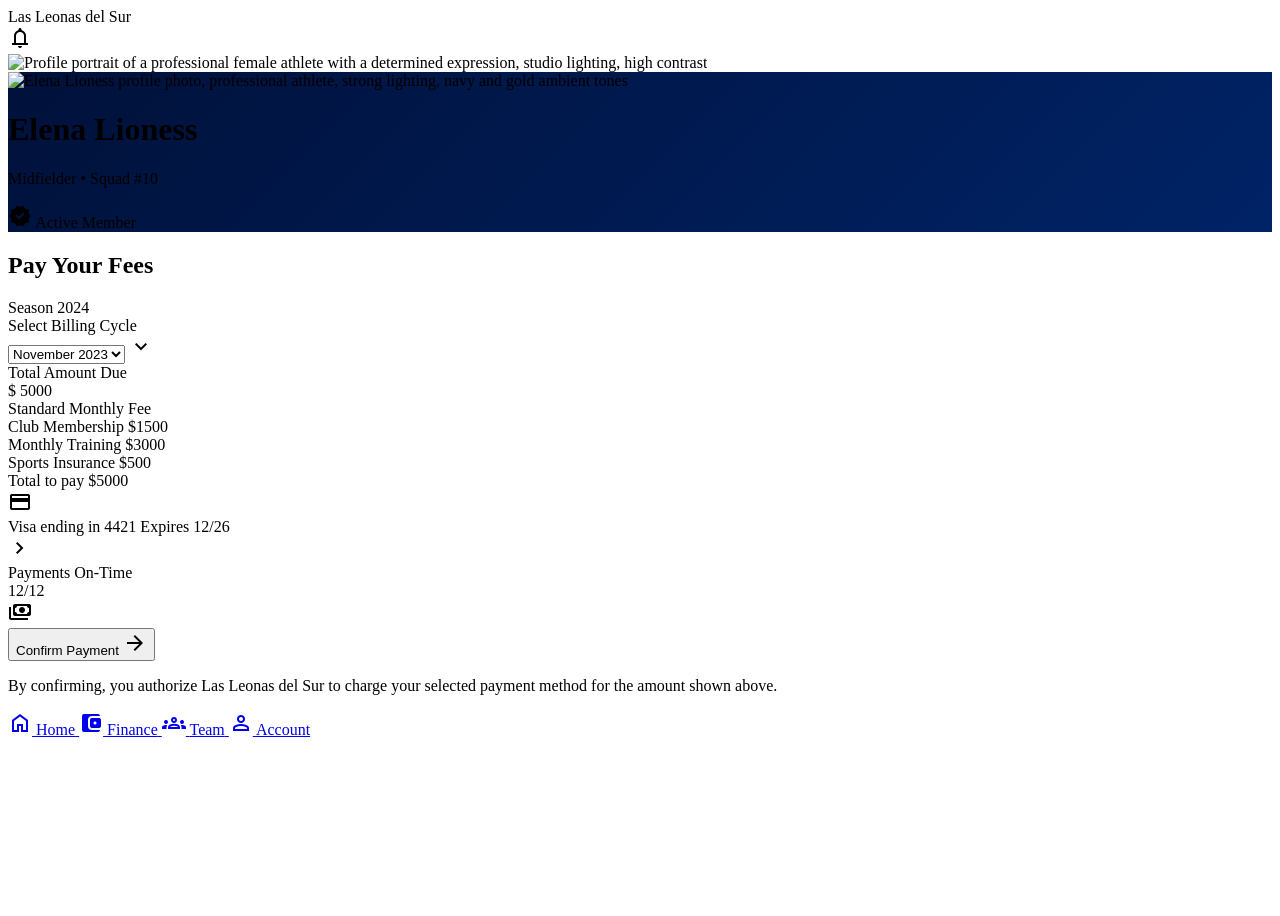
==== 1-mobile.html @ 77e38c96 "1-vista mobile" ====
<!DOCTYPE html>

<html class="light" lang="en">

<head>
    <meta charset="utf-8" />
    <meta content="width=device-width, initial-scale=1.0" name="viewport" />
    <title>Las Leonas del Sur - Member Portal</title>
    <script src="https://cdn.tailwindcss.com?plugins=forms,container-queries"></script>
    <link
        href="https://fonts.googleapis.com/css2?family=Lexend:wght@300;400;500;600;700;800;900&amp;family=Manrope:wght@300;400;500;600;700;800&amp;display=swap"
        rel="stylesheet" />
    <link
        href="https://fonts.googleapis.com/css2?family=Material+Symbols+Outlined:wght,FILL@100..700,0..1&amp;display=swap"
        rel="stylesheet" />
    <style>
        .material-symbols-outlined {
            font-variation-settings: 'FILL' 0, 'wght' 400, 'GRAD' 0, 'opsz' 24;
        }

        .glass-panel {
            backdrop-filter: blur(20px);
            -webkit-backdrop-filter: blur(20px);
        }

        .tonal-shift {
            background: linear-gradient(135deg, #00113a 0%, #002366 100%);
        }
    </style>
    <script id="tailwind-config">
        tailwind.config = {
            darkMode: "class",
            theme: {
                extend: {
                    "colors": {
                        "primary-fixed-dim": "#b3c5ff",
                        "on-secondary-fixed": "#241a00",
                        "surface-variant": "#e1e3e4",
                        "on-background": "#191c1d",
                        "tertiary-fixed": "#dce1ff",
                        "secondary-container": "#fed65b",
                        "surface-bright": "#f8f9fa",
                        "surface": "#f8f9fa",
                        "on-surface-variant": "#444650",
                        "error-container": "#ffdad6",
                        "secondary-fixed": "#ffe088",
                        "inverse-surface": "#2e3132",
                        "primary-fixed": "#dbe1ff",
                        "surface-tint": "#435b9f",
                        "on-primary-container": "#758dd5",
                        "secondary": "#735c00",
                        "on-error": "#ffffff",
                        "surface-container-low": "#f3f4f5",
                        "on-tertiary-container": "#6588ff",
                        "on-secondary": "#ffffff",
                        "on-tertiary": "#ffffff",
                        "on-primary": "#ffffff",
                        "inverse-primary": "#b3c5ff",
                        "on-secondary-container": "#745c00",
                        "primary": "#00113a",
                        "tertiary-fixed-dim": "#b6c4ff",
                        "surface-container": "#edeeef",
                        "surface-dim": "#d9dadb",
                        "tertiary": "#000f3f",
                        "error": "#ba1a1a",
                        "secondary-fixed-dim": "#e9c349",
                        "outline": "#757682",
                        "on-tertiary-fixed": "#00164f",
                        "surface-container-highest": "#e1e3e4",
                        "surface-container-lowest": "#ffffff",
                        "on-primary-fixed-variant": "#2a4386",
                        "surface-container-high": "#e7e8e9",
                        "primary-container": "#002366",
                        "on-surface": "#191c1d",
                        "on-primary-fixed": "#00174a",
                        "on-tertiary-fixed-variant": "#003ab1",
                        "tertiary-container": "#00216d",
                        "on-error-container": "#93000a",
                        "background": "#f8f9fa",
                        "on-secondary-fixed-variant": "#574500",
                        "inverse-on-surface": "#f0f1f2",
                        "outline-variant": "#c5c6d2"
                    },
                    "borderRadius": {
                        "DEFAULT": "0.125rem",
                        "lg": "0.25rem",
                        "xl": "0.5rem",
                        "full": "0.75rem"
                    },
                    "fontFamily": {
                        "headline": ["Lexend"],
                        "body": ["Manrope"],
                        "label": ["Lexend"]
                    }
                },
            },
        }
    </script>
    <style>
        body {
            min-height: max(884px, 100dvh);
        }
    </style>
</head>

<body class="bg-surface font-body text-on-surface min-h-screen pb-24">
    <!-- Top Navigation Bar -->
    <nav
        class="fixed top-0 w-full z-50 bg-white/80 dark:bg-[#00113a]/80 backdrop-blur-xl border-b border-[#002366]/10 dark:border-[#f5f7fa]/10 shadow-sm flex justify-between items-center px-6 h-16">
        <span class="font-headline text-xl font-bold tracking-tighter text-[#00113a] dark:text-[#f5f7fa]">Las Leonas del
            Sur</span>
        <div class="flex gap-4 items-center">
            <span class="material-symbols-outlined text-[#002366] dark:text-[#f5f7fa]">notifications</span>
            <div class="w-8 h-8 rounded-full bg-primary-container overflow-hidden">
                <img alt="Profile portrait of a professional female athlete with a determined expression, studio lighting, high contrast"
                    class="w-full h-full object-cover"
                    src="https://lh3.googleusercontent.com/aida-public/[base64]" />
            </div>
        </div>
    </nav>
    <main class="pt-20 px-4 flex flex-col gap-6">
        <!-- Profile Summary Header -->
        <header class="relative overflow-hidden rounded-xl tonal-shift p-6 text-white shadow-lg">
            <div class="absolute -right-10 -top-10 w-40 h-40 bg-secondary/20 rounded-full blur-3xl"></div>
            <div class="relative z-10 flex items-center gap-4">
                <div class="relative">
                    <div class="w-20 h-20 rounded-xl border-2 border-secondary p-1">
                        <img alt="Elena Lioness profile photo, professional athlete, strong lighting, navy and gold ambient tones"
                            class="w-full h-full object-cover rounded-lg"
                            src="https://lh3.googleusercontent.com/aida-public/[base64]" />
                    </div>
                </div>
                <div>
                    <h1 class="font-headline text-2xl font-extrabold tracking-tight">Elena Lioness</h1>
                    <p class="text-primary-fixed-dim font-label text-xs uppercase tracking-widest">Midfielder • Squad
                        #10</p>
                    <div class="mt-2 flex items-center gap-2">
                        <span class="material-symbols-outlined text-secondary text-sm"
                            style="font-variation-settings: 'FILL' 1;">verified</span>
                        <span class="text-xs font-medium text-white/80">Active Member</span>
                    </div>
                </div>
            </div>
        </header>
        <!-- Payment Card Section -->
        <section class="flex flex-col gap-4">
            <div class="flex justify-between items-end">
                <h2 class="font-headline text-lg font-bold text-primary">Pay Your Fees</h2>
                <span class="text-xs font-medium text-outline">Season 2024</span>
            </div>
            <div class="bg-surface-container-lowest rounded-xl p-6 shadow-sm border border-outline-variant/10">
                <div class="flex flex-col gap-6">
                    <!-- Month Selector -->
                    <div class="flex flex-col gap-2">
                        <label class="font-label text-xs font-bold text-primary uppercase tracking-wider">Select Billing
                            Cycle</label>
                        <div class="relative">
                            <select
                                class="w-full bg-surface-container-high border-none rounded-md py-3 px-4 font-medium text-primary appearance-none focus:ring-2 focus:ring-secondary/50">
                                <option>October 2023</option>
                                <option selected="">November 2023</option>
                                <option>December 2023</option>
                                <option>January 2024</option>
                            </select>
                            <span
                                class="material-symbols-outlined absolute right-3 top-1/2 -translate-y-1/2 pointer-events-none text-primary">expand_more</span>
                        </div>
                    </div>
                    <!-- Amount Display -->
                    <div
                        class="bg-surface-container-low rounded-xl p-6 flex flex-col items-center justify-center border-b-2 border-secondary">
                        <span class="font-label text-xs font-medium text-outline uppercase tracking-widest mb-1">Total
                            Amount Due</span>
                        <div class="flex items-baseline gap-1">
                            <span class="text-2xl font-bold text-primary">$</span>
                            <span class="text-5xl font-headline font-black text-primary tracking-tighter">5000</span>
                        </div>
                        <div
                            class="mt-3 py-1 px-3 bg-secondary-fixed text-on-secondary-fixed text-[10px] font-bold rounded-full uppercase">
                            Standard Monthly Fee</div>
                    </div>
                    <!-- Fee Breakdown Section (New) -->
                    <div class="space-y-4 py-4 border-t border-b border-outline-variant/10">
                        <div class="flex justify-between items-center">
                            <span class="font-label text-[10px] uppercase tracking-widest text-outline font-bold">Club
                                Membership</span>
                            <span class="font-headline text-sm font-black text-primary">$1500</span>
                        </div>
                        <div class="flex justify-between items-center">
                            <span
                                class="font-label text-[10px] uppercase tracking-widest text-outline font-bold">Monthly
                                Training</span>
                            <span class="font-headline text-sm font-black text-primary">$3000</span>
                        </div>
                        <div class="flex justify-between items-center">
                            <span class="font-label text-[10px] uppercase tracking-widest text-outline font-bold">Sports
                                Insurance</span>
                            <span class="font-headline text-sm font-black text-primary">$500</span>
                        </div>
                        <div
                            class="flex justify-between items-center pt-2 border-t border-dashed border-outline-variant/30">
                            <span class="font-label text-[10px] uppercase tracking-widest text-primary font-black">Total
                                to pay</span>
                            <span class="font-headline text-lg font-black text-primary">$5000</span>
                        </div>
                    </div>
                    <!-- Payment Method Hint -->
                    <div class="flex items-center gap-3 p-4 bg-surface-container-highest/30 rounded-lg">
                        <span class="material-symbols-outlined text-primary">credit_card</span>
                        <div class="flex flex-col">
                            <span class="text-xs font-bold text-primary">Visa ending in 4421</span>
                            <span class="text-[10px] text-outline">Expires 12/26</span>
                        </div>
                        <span class="material-symbols-outlined ml-auto text-outline text-sm">chevron_right</span>
                    </div>
                </div>
            </div>
        </section>
        <!-- Stats Bento Grid -->
        <section class="grid grid-cols-1 gap-4">
            <div class="bg-primary text-white p-6 rounded-xl flex items-center justify-between">
                <div class="flex flex-col">
                    <span class="text-[10px] uppercase font-bold text-primary-fixed-dim tracking-widest mb-1">Payments
                        On-Time</span>
                    <div class="text-3xl font-headline font-bold">12/12</div>
                </div>
                <span class="material-symbols-outlined text-secondary text-4xl">payments</span>
            </div>
        </section>
        <!-- Action Button (Fixed Bottom Spacing) -->
        <div class="mt-4">
            <button
                class="w-full bg-primary text-on-primary py-5 rounded-xl font-headline font-bold text-lg shadow-xl shadow-primary/20 active:scale-[0.98] transition-transform flex items-center justify-center gap-3">
                Confirm Payment
                <span class="material-symbols-outlined">arrow_forward</span>
            </button>
            <p class="text-center text-[10px] text-outline mt-4 px-8 leading-relaxed">
                By confirming, you authorize Las Leonas del Sur to charge your selected payment method for the amount
                shown above.
            </p>
        </div>
    </main>
    <!-- Bottom Navigation Bar -->
    <nav
        class="fixed bottom-0 w-full z-50 rounded-t-3xl bg-white/90 dark:bg-[#00113a]/90 backdrop-blur-2xl border-t border-slate-100 dark:border-white/5 shadow-[0_-4px_20px_rgba(0,0,0,0.05)] h-20 flex justify-around items-end pb-safe px-4">
        <!-- Home -->
        <a class="flex flex-col items-center justify-center text-slate-400 dark:text-slate-500 p-3 hover:scale-110 transition-transform"
            href="#">
            <span class="material-symbols-outlined" data-icon="home">home</span>
            <span class="font-body text-[10px] font-bold">Home</span>
        </a>
        <!-- Payments (Active) -->
        <a class="flex flex-col items-center justify-center bg-[#002366] text-white dark:bg-gold-500 dark:text-[#00113a] rounded-2xl p-3 mb-1 transition-transform"
            href="#">
            <span class="material-symbols-outlined" data-icon="account_balance_wallet"
                style="font-variation-settings: 'FILL' 1;">account_balance_wallet</span>
            <span class="font-body text-[10px] font-bold">Finance</span>
        </a>
        <!-- Team -->
        <a class="flex flex-col items-center justify-center text-slate-400 dark:text-slate-500 p-3 hover:scale-110 transition-transform"
            href="#">
            <span class="material-symbols-outlined" data-icon="groups">groups</span>
            <span class="font-body text-[10px] font-bold">Team</span>
        </a>
        <!-- Profile -->
        <a class="flex flex-col items-center justify-center text-slate-400 dark:text-slate-500 p-3 hover:scale-110 transition-transform"
            href="#">
            <span class="material-symbols-outlined" data-icon="person">person</span>
            <span class="font-body text-[10px] font-bold">Account</span>
        </a>
    </nav>
</body>

</html>
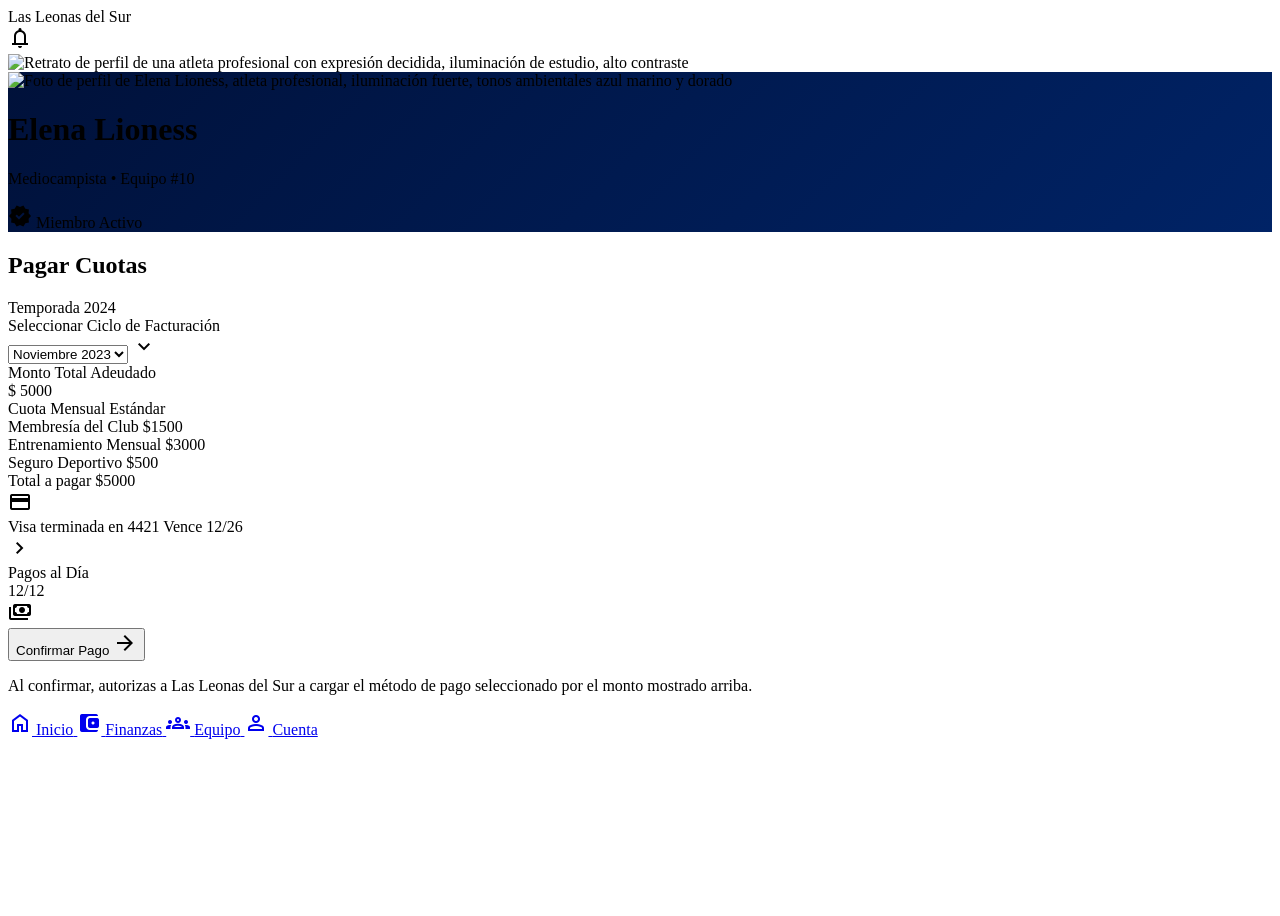
==== commit d2de4447: "textos a español" ====
--- a/1-mobile.html
+++ b/1-mobile.html
@@ -1,11 +1,11 @@
 <!DOCTYPE html>
 
-<html class="light" lang="en">
+<html class="light" lang="es">
 
 <head>
     <meta charset="utf-8" />
     <meta content="width=device-width, initial-scale=1.0" name="viewport" />
-    <title>Las Leonas del Sur - Member Portal</title>
+    <title>Las Leonas del Sur - Portal de Miembros</title>
     <script src="https://cdn.tailwindcss.com?plugins=forms,container-queries"></script>
     <link
         href="https://fonts.googleapis.com/css2?family=Lexend:wght@300;400;500;600;700;800;900&amp;family=Manrope:wght@300;400;500;600;700;800&amp;display=swap"
@@ -112,7 +112,7 @@
         <div class="flex gap-4 items-center">
             <span class="material-symbols-outlined text-[#002366] dark:text-[#f5f7fa]">notifications</span>
             <div class="w-8 h-8 rounded-full bg-primary-container overflow-hidden">
-                <img alt="Profile portrait of a professional female athlete with a determined expression, studio lighting, high contrast"
+                <img alt="Retrato de perfil de una atleta profesional con expresión decidida, iluminación de estudio, alto contraste"
                     class="w-full h-full object-cover"
                     src="https://lh3.googleusercontent.com/aida-public/[base64]" />
             </div>
@@ -125,19 +125,19 @@
             <div class="relative z-10 flex items-center gap-4">
                 <div class="relative">
                     <div class="w-20 h-20 rounded-xl border-2 border-secondary p-1">
-                        <img alt="Elena Lioness profile photo, professional athlete, strong lighting, navy and gold ambient tones"
+                        <img alt="Foto de perfil de Elena Lioness, atleta profesional, iluminación fuerte, tonos ambientales azul marino y dorado"
                             class="w-full h-full object-cover rounded-lg"
                             src="https://lh3.googleusercontent.com/aida-public/[base64]" />
                     </div>
                 </div>
                 <div>
                     <h1 class="font-headline text-2xl font-extrabold tracking-tight">Elena Lioness</h1>
-                    <p class="text-primary-fixed-dim font-label text-xs uppercase tracking-widest">Midfielder • Squad
+                    <p class="text-primary-fixed-dim font-label text-xs uppercase tracking-widest">Mediocampista • Equipo
                         #10</p>
                     <div class="mt-2 flex items-center gap-2">
                         <span class="material-symbols-outlined text-secondary text-sm"
                             style="font-variation-settings: 'FILL' 1;">verified</span>
-                        <span class="text-xs font-medium text-white/80">Active Member</span>
+                        <span class="text-xs font-medium text-white/80">Miembro Activo</span>
                     </div>
                 </div>
             </div>
@@ -145,22 +145,22 @@
         <!-- Payment Card Section -->
         <section class="flex flex-col gap-4">
             <div class="flex justify-between items-end">
-                <h2 class="font-headline text-lg font-bold text-primary">Pay Your Fees</h2>
-                <span class="text-xs font-medium text-outline">Season 2024</span>
+                <h2 class="font-headline text-lg font-bold text-primary">Pagar Cuotas</h2>
+                <span class="text-xs font-medium text-outline">Temporada 2024</span>
             </div>
             <div class="bg-surface-container-lowest rounded-xl p-6 shadow-sm border border-outline-variant/10">
                 <div class="flex flex-col gap-6">
                     <!-- Month Selector -->
                     <div class="flex flex-col gap-2">
-                        <label class="font-label text-xs font-bold text-primary uppercase tracking-wider">Select Billing
-                            Cycle</label>
+                        <label class="font-label text-xs font-bold text-primary uppercase tracking-wider">Seleccionar Ciclo de
+                            Facturación</label>
                         <div class="relative">
                             <select
                                 class="w-full bg-surface-container-high border-none rounded-md py-3 px-4 font-medium text-primary appearance-none focus:ring-2 focus:ring-secondary/50">
-                                <option>October 2023</option>
-                                <option selected="">November 2023</option>
-                                <option>December 2023</option>
-                                <option>January 2024</option>
+                                <option>Octubre 2023</option>
+                                <option selected="">Noviembre 2023</option>
+                                <option>Diciembre 2023</option>
+                                <option>Enero 2024</option>
                             </select>
                             <span
                                 class="material-symbols-outlined absolute right-3 top-1/2 -translate-y-1/2 pointer-events-none text-primary">expand_more</span>
@@ -169,38 +169,38 @@
                     <!-- Amount Display -->
                     <div
                         class="bg-surface-container-low rounded-xl p-6 flex flex-col items-center justify-center border-b-2 border-secondary">
-                        <span class="font-label text-xs font-medium text-outline uppercase tracking-widest mb-1">Total
-                            Amount Due</span>
+                        <span class="font-label text-xs font-medium text-outline uppercase tracking-widest mb-1">Monto Total
+                            Adeudado</span>
                         <div class="flex items-baseline gap-1">
                             <span class="text-2xl font-bold text-primary">$</span>
                             <span class="text-5xl font-headline font-black text-primary tracking-tighter">5000</span>
                         </div>
                         <div
                             class="mt-3 py-1 px-3 bg-secondary-fixed text-on-secondary-fixed text-[10px] font-bold rounded-full uppercase">
-                            Standard Monthly Fee</div>
+                            Cuota Mensual Estándar</div>
                     </div>
                     <!-- Fee Breakdown Section (New) -->
                     <div class="space-y-4 py-4 border-t border-b border-outline-variant/10">
                         <div class="flex justify-between items-center">
-                            <span class="font-label text-[10px] uppercase tracking-widest text-outline font-bold">Club
-                                Membership</span>
+                            <span class="font-label text-[10px] uppercase tracking-widest text-outline font-bold">Membresía del
+                                Club</span>
                             <span class="font-headline text-sm font-black text-primary">$1500</span>
                         </div>
                         <div class="flex justify-between items-center">
                             <span
-                                class="font-label text-[10px] uppercase tracking-widest text-outline font-bold">Monthly
-                                Training</span>
+                                class="font-label text-[10px] uppercase tracking-widest text-outline font-bold">Entrenamiento
+                                Mensual</span>
                             <span class="font-headline text-sm font-black text-primary">$3000</span>
                         </div>
                         <div class="flex justify-between items-center">
-                            <span class="font-label text-[10px] uppercase tracking-widest text-outline font-bold">Sports
-                                Insurance</span>
+                            <span class="font-label text-[10px] uppercase tracking-widest text-outline font-bold">Seguro
+                                Deportivo</span>
                             <span class="font-headline text-sm font-black text-primary">$500</span>
                         </div>
                         <div
                             class="flex justify-between items-center pt-2 border-t border-dashed border-outline-variant/30">
                             <span class="font-label text-[10px] uppercase tracking-widest text-primary font-black">Total
-                                to pay</span>
+                                a pagar</span>
                             <span class="font-headline text-lg font-black text-primary">$5000</span>
                         </div>
                     </div>
@@ -208,8 +208,8 @@
                     <div class="flex items-center gap-3 p-4 bg-surface-container-highest/30 rounded-lg">
                         <span class="material-symbols-outlined text-primary">credit_card</span>
                         <div class="flex flex-col">
-                            <span class="text-xs font-bold text-primary">Visa ending in 4421</span>
-                            <span class="text-[10px] text-outline">Expires 12/26</span>
+                            <span class="text-xs font-bold text-primary">Visa terminada en 4421</span>
+                            <span class="text-[10px] text-outline">Vence 12/26</span>
                         </div>
                         <span class="material-symbols-outlined ml-auto text-outline text-sm">chevron_right</span>
                     </div>
@@ -220,8 +220,8 @@
         <section class="grid grid-cols-1 gap-4">
             <div class="bg-primary text-white p-6 rounded-xl flex items-center justify-between">
                 <div class="flex flex-col">
-                    <span class="text-[10px] uppercase font-bold text-primary-fixed-dim tracking-widest mb-1">Payments
-                        On-Time</span>
+                    <span class="text-[10px] uppercase font-bold text-primary-fixed-dim tracking-widest mb-1">Pagos
+                        al Día</span>
                     <div class="text-3xl font-headline font-bold">12/12</div>
                 </div>
                 <span class="material-symbols-outlined text-secondary text-4xl">payments</span>
@@ -231,12 +231,12 @@
         <div class="mt-4">
             <button
                 class="w-full bg-primary text-on-primary py-5 rounded-xl font-headline font-bold text-lg shadow-xl shadow-primary/20 active:scale-[0.98] transition-transform flex items-center justify-center gap-3">
-                Confirm Payment
+                Confirmar Pago
                 <span class="material-symbols-outlined">arrow_forward</span>
             </button>
             <p class="text-center text-[10px] text-outline mt-4 px-8 leading-relaxed">
-                By confirming, you authorize Las Leonas del Sur to charge your selected payment method for the amount
-                shown above.
+                Al confirmar, autorizas a Las Leonas del Sur a cargar el método de pago seleccionado por el monto
+                mostrado arriba.
             </p>
         </div>
     </main>
@@ -247,26 +247,26 @@
         <a class="flex flex-col items-center justify-center text-slate-400 dark:text-slate-500 p-3 hover:scale-110 transition-transform"
             href="#">
             <span class="material-symbols-outlined" data-icon="home">home</span>
-            <span class="font-body text-[10px] font-bold">Home</span>
+            <span class="font-body text-[10px] font-bold">Inicio</span>
         </a>
         <!-- Payments (Active) -->
         <a class="flex flex-col items-center justify-center bg-[#002366] text-white dark:bg-gold-500 dark:text-[#00113a] rounded-2xl p-3 mb-1 transition-transform"
             href="#">
             <span class="material-symbols-outlined" data-icon="account_balance_wallet"
                 style="font-variation-settings: 'FILL' 1;">account_balance_wallet</span>
-            <span class="font-body text-[10px] font-bold">Finance</span>
+            <span class="font-body text-[10px] font-bold">Finanzas</span>
         </a>
         <!-- Team -->
         <a class="flex flex-col items-center justify-center text-slate-400 dark:text-slate-500 p-3 hover:scale-110 transition-transform"
             href="#">
             <span class="material-symbols-outlined" data-icon="groups">groups</span>
-            <span class="font-body text-[10px] font-bold">Team</span>
+            <span class="font-body text-[10px] font-bold">Equipo</span>
         </a>
         <!-- Profile -->
         <a class="flex flex-col items-center justify-center text-slate-400 dark:text-slate-500 p-3 hover:scale-110 transition-transform"
             href="#">
             <span class="material-symbols-outlined" data-icon="person">person</span>
-            <span class="font-body text-[10px] font-bold">Account</span>
+            <span class="font-body text-[10px] font-bold">Cuenta</span>
         </a>
     </nav>
 </body>
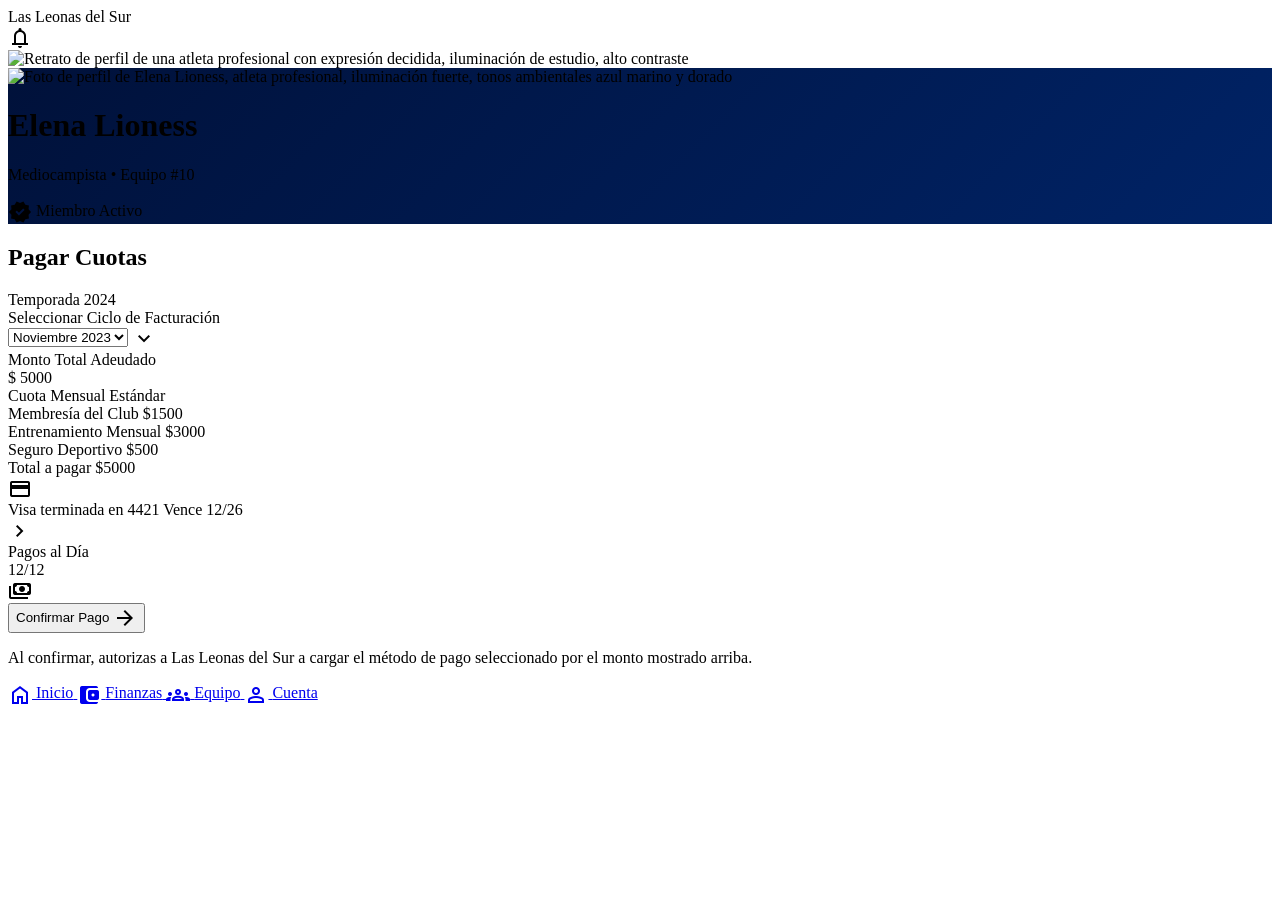
==== commit bfb4d9b3: "mismos estilos" ====
--- a/1-mobile.html
+++ b/1-mobile.html
@@ -13,73 +13,59 @@
     <link
         href="https://fonts.googleapis.com/css2?family=Material+Symbols+Outlined:wght,FILL@100..700,0..1&amp;display=swap"
         rel="stylesheet" />
-    <style>
-        .material-symbols-outlined {
-            font-variation-settings: 'FILL' 0, 'wght' 400, 'GRAD' 0, 'opsz' 24;
-        }
-
-        .glass-panel {
-            backdrop-filter: blur(20px);
-            -webkit-backdrop-filter: blur(20px);
-        }
-
-        .tonal-shift {
-            background: linear-gradient(135deg, #00113a 0%, #002366 100%);
-        }
-    </style>
     <script id="tailwind-config">
         tailwind.config = {
             darkMode: "class",
             theme: {
                 extend: {
                     "colors": {
-                        "primary-fixed-dim": "#b3c5ff",
-                        "on-secondary-fixed": "#241a00",
-                        "surface-variant": "#e1e3e4",
+                        "surface-container-lowest": "#ffffff",
+                        "tertiary": "#000f3f",
+                        "surface-container-low": "#f3f4f5",
+                        "tertiary-container": "#00216d",
+                        "surface-container-highest": "#e1e3e4",
+                        "surface-tint": "#435b9f",
+                        "on-primary": "#ffffff",
                         "on-background": "#191c1d",
                         "tertiary-fixed": "#dce1ff",
-                        "secondary-container": "#fed65b",
-                        "surface-bright": "#f8f9fa",
+                        "secondary-fixed-dim": "#e9c349",
+                        "on-secondary": "#ffffff",
+                        "secondary-fixed": "#ffe088",
+                        "on-surface-variant": "#444650",
+                        "primary-fixed-dim": "#b3c5ff",
+                        "on-surface": "#191c1d",
+                        "secondary": "#735c00",
+                        "on-primary-container": "#758dd5",
+                        "outline": "#757682",
+                        "on-tertiary-fixed-variant": "#003ab1",
+                        "outline-variant": "#c5c6d2",
+                        "surface-dim": "#d9dadb",
+                        "inverse-surface": "#2e3132",
+                        "on-tertiary-container": "#6588ff",
+                        "on-secondary-fixed": "#241a00",
+                        "primary-fixed": "#dbe1ff",
+                        "primary": "#00113a",
+                        "on-primary-fixed-variant": "#2a4386",
+                        "on-tertiary-fixed": "#00164f",
+                        "inverse-primary": "#b3c5ff",
+                        "error": "#ba1a1a",
+                        "background": "#f8f9fa",
+                        "inverse-on-surface": "#f0f1f2",
+                        "error-container": "#ffdad6",
+                        "on-secondary-container": "#745c00",
+                        "on-error-container": "#93000a",
+                        "on-primary-fixed": "#00174a",
                         "surface": "#f8f9fa",
-                        "on-surface-variant": "#444650",
-                        "error-container": "#ffdad6",
-                        "secondary-fixed": "#ffe088",
-                        "inverse-surface": "#2e3132",
-                        "primary-fixed": "#dbe1ff",
-                        "surface-tint": "#435b9f",
-                        "on-primary-container": "#758dd5",
-                        "secondary": "#735c00",
-                        "on-error": "#ffffff",
-                        "surface-container-low": "#f3f4f5",
-                        "on-tertiary-container": "#6588ff",
-                        "on-secondary": "#ffffff",
-                        "on-tertiary": "#ffffff",
-                        "on-primary": "#ffffff",
-                        "inverse-primary": "#b3c5ff",
-                        "on-secondary-container": "#745c00",
-                        "primary": "#00113a",
                         "tertiary-fixed-dim": "#b6c4ff",
                         "surface-container": "#edeeef",
-                        "surface-dim": "#d9dadb",
-                        "tertiary": "#000f3f",
-                        "error": "#ba1a1a",
-                        "secondary-fixed-dim": "#e9c349",
-                        "outline": "#757682",
-                        "on-tertiary-fixed": "#00164f",
-                        "surface-container-highest": "#e1e3e4",
-                        "surface-container-lowest": "#ffffff",
-                        "on-primary-fixed-variant": "#2a4386",
+                        "surface-bright": "#f8f9fa",
+                        "surface-variant": "#e1e3e4",
+                        "secondary-container": "#fed65b",
+                        "on-tertiary": "#ffffff",
                         "surface-container-high": "#e7e8e9",
+                        "on-secondary-fixed-variant": "#574500",
                         "primary-container": "#002366",
-                        "on-surface": "#191c1d",
-                        "on-primary-fixed": "#00174a",
-                        "on-tertiary-fixed-variant": "#003ab1",
-                        "tertiary-container": "#00216d",
-                        "on-error-container": "#93000a",
-                        "background": "#f8f9fa",
-                        "on-secondary-fixed-variant": "#574500",
-                        "inverse-on-surface": "#f0f1f2",
-                        "outline-variant": "#c5c6d2"
+                        "on-error": "#ffffff"
                     },
                     "borderRadius": {
                         "DEFAULT": "0.125rem",
@@ -97,6 +83,33 @@
         }
     </script>
     <style>
+        .material-symbols-outlined {
+            font-variation-settings: 'FILL' 0, 'wght' 400, 'GRAD' 0, 'opsz' 24;
+            vertical-align: middle;
+        }
+
+        .no-line {
+            border: none !important;
+        }
+
+        .tonal-shifts {
+            background: linear-gradient(180deg, rgba(0, 17, 58, 1) 0%, rgba(0, 23, 74, 1) 100%);
+        }
+
+        .glass-panel {
+            backdrop-filter: blur(20px);
+            -webkit-backdrop-filter: blur(20px);
+        }
+
+        .tonal-shift {
+            background: linear-gradient(135deg, #00113a 0%, #002366 100%);
+        }
+
+        input[type="date"]::-webkit-calendar-picker-indicator {
+            filter: invert(0.5);
+            cursor: pointer;
+        }
+
         body {
             min-height: max(884px, 100dvh);
         }
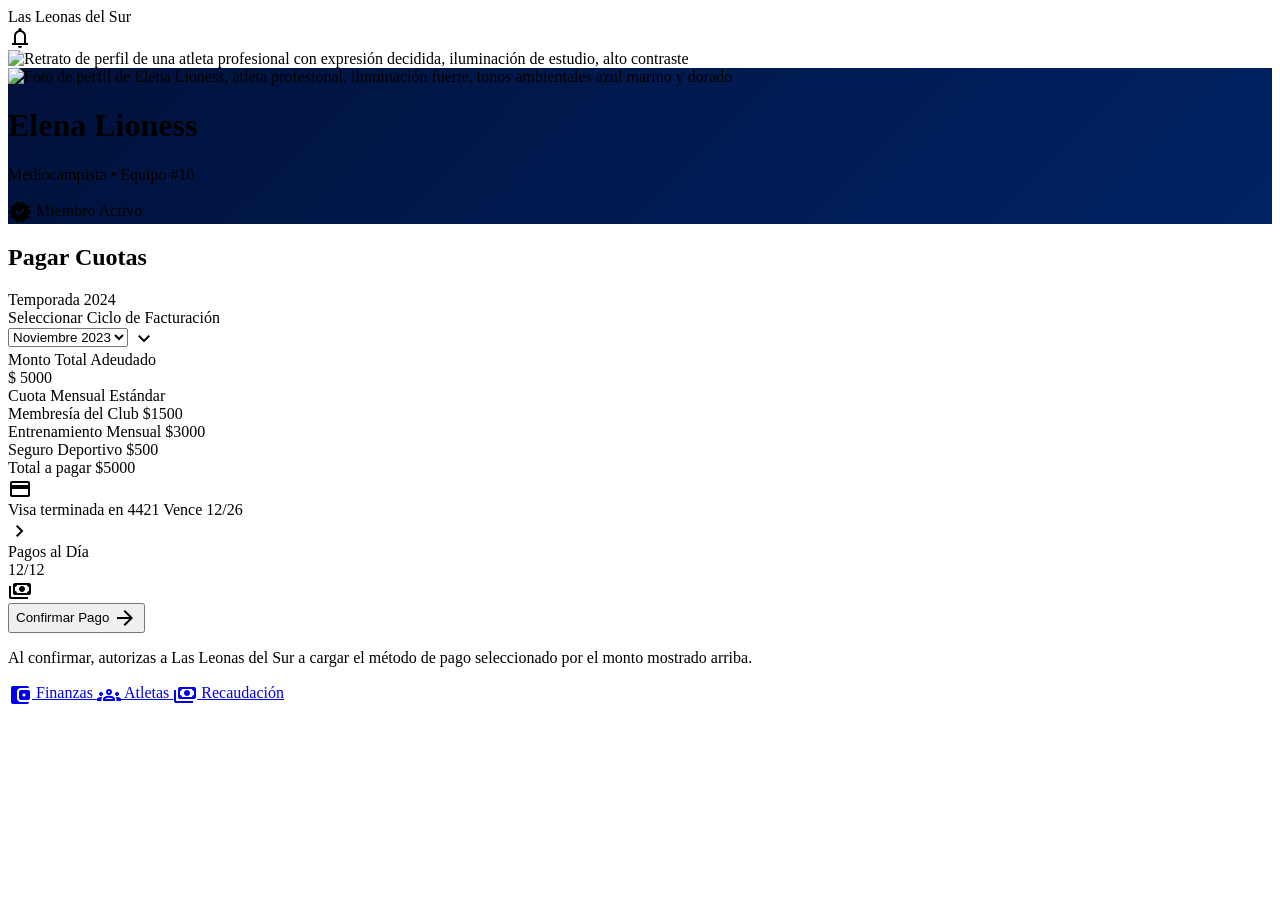
==== commit b1af7c84: "add(navegabilidad entre pantallas del mismo formato) y fix(traducir a español y barras en web y app " ====
--- a/1-mobile.html
+++ b/1-mobile.html
@@ -13,6 +13,7 @@
     <link
         href="https://fonts.googleapis.com/css2?family=Material+Symbols+Outlined:wght,FILL@100..700,0..1&amp;display=swap"
         rel="stylesheet" />
+    <link rel="stylesheet" href="styles.css" />
     <script id="tailwind-config">
         tailwind.config = {
             darkMode: "class",
@@ -83,33 +84,6 @@
         }
     </script>
     <style>
-        .material-symbols-outlined {
-            font-variation-settings: 'FILL' 0, 'wght' 400, 'GRAD' 0, 'opsz' 24;
-            vertical-align: middle;
-        }
-
-        .no-line {
-            border: none !important;
-        }
-
-        .tonal-shifts {
-            background: linear-gradient(180deg, rgba(0, 17, 58, 1) 0%, rgba(0, 23, 74, 1) 100%);
-        }
-
-        .glass-panel {
-            backdrop-filter: blur(20px);
-            -webkit-backdrop-filter: blur(20px);
-        }
-
-        .tonal-shift {
-            background: linear-gradient(135deg, #00113a 0%, #002366 100%);
-        }
-
-        input[type="date"]::-webkit-calendar-picker-indicator {
-            filter: invert(0.5);
-            cursor: pointer;
-        }
-
         body {
             min-height: max(884px, 100dvh);
         }
@@ -119,11 +93,10 @@
 <body class="bg-surface font-body text-on-surface min-h-screen pb-24">
     <!-- Top Navigation Bar -->
     <nav
-        class="fixed top-0 w-full z-50 bg-white/80 dark:bg-[#00113a]/80 backdrop-blur-xl border-b border-[#002366]/10 dark:border-[#f5f7fa]/10 shadow-sm flex justify-between items-center px-6 h-16">
-        <span class="font-headline text-xl font-bold tracking-tighter text-[#00113a] dark:text-[#f5f7fa]">Las Leonas del
-            Sur</span>
+        class="fixed top-0 w-full z-50 bg-white/80 backdrop-blur-xl border-b border-primary/10 shadow-sm flex justify-between items-center px-6 h-16">
+        <span class="font-headline text-xl font-bold tracking-tighter text-primary">Las Leonas del Sur</span>
         <div class="flex gap-4 items-center">
-            <span class="material-symbols-outlined text-[#002366] dark:text-[#f5f7fa]">notifications</span>
+            <span class="material-symbols-outlined text-primary">notifications</span>
             <div class="w-8 h-8 rounded-full bg-primary-container overflow-hidden">
                 <img alt="Retrato de perfil de una atleta profesional con expresión decidida, iluminación de estudio, alto contraste"
                     class="w-full h-full object-cover"
@@ -255,31 +228,21 @@
     </main>
     <!-- Bottom Navigation Bar -->
     <nav
-        class="fixed bottom-0 w-full z-50 rounded-t-3xl bg-white/90 dark:bg-[#00113a]/90 backdrop-blur-2xl border-t border-slate-100 dark:border-white/5 shadow-[0_-4px_20px_rgba(0,0,0,0.05)] h-20 flex justify-around items-end pb-safe px-4">
-        <!-- Home -->
-        <a class="flex flex-col items-center justify-center text-slate-400 dark:text-slate-500 p-3 hover:scale-110 transition-transform"
-            href="#">
-            <span class="material-symbols-outlined" data-icon="home">home</span>
-            <span class="font-body text-[10px] font-bold">Inicio</span>
+        class="fixed bottom-0 w-full z-50 rounded-t-3xl bg-white/90 backdrop-blur-2xl border-t border-slate-100 shadow-[0_-4px_20px_rgba(0,0,0,0.05)] h-20 flex justify-around items-end pb-4 px-4">
+        <a class="flex flex-col items-center justify-center bg-primary-container text-white rounded-2xl p-3 mb-1 transition-transform"
+            href="1-mobile.html">
+            <span class="material-symbols-outlined" style="font-variation-settings: 'FILL' 1;">account_balance_wallet</span>
+            <span class="font-label text-[10px] font-bold">Finanzas</span>
         </a>
-        <!-- Payments (Active) -->
-        <a class="flex flex-col items-center justify-center bg-[#002366] text-white dark:bg-gold-500 dark:text-[#00113a] rounded-2xl p-3 mb-1 transition-transform"
-            href="#">
-            <span class="material-symbols-outlined" data-icon="account_balance_wallet"
-                style="font-variation-settings: 'FILL' 1;">account_balance_wallet</span>
-            <span class="font-body text-[10px] font-bold">Finanzas</span>
+        <a class="flex flex-col items-center justify-center text-slate-400 p-3 hover:scale-110 transition-transform"
+            href="2-mobile.html">
+            <span class="material-symbols-outlined">groups</span>
+            <span class="font-label text-[10px] font-bold">Atletas</span>
         </a>
-        <!-- Team -->
-        <a class="flex flex-col items-center justify-center text-slate-400 dark:text-slate-500 p-3 hover:scale-110 transition-transform"
-            href="#">
-            <span class="material-symbols-outlined" data-icon="groups">groups</span>
-            <span class="font-body text-[10px] font-bold">Equipo</span>
-        </a>
-        <!-- Profile -->
-        <a class="flex flex-col items-center justify-center text-slate-400 dark:text-slate-500 p-3 hover:scale-110 transition-transform"
-            href="#">
-            <span class="material-symbols-outlined" data-icon="person">person</span>
-            <span class="font-body text-[10px] font-bold">Cuenta</span>
+        <a class="flex flex-col items-center justify-center text-slate-400 p-3 hover:scale-110 transition-transform"
+            href="3-mobile.html">
+            <span class="material-symbols-outlined">payments</span>
+            <span class="font-label text-[10px] font-bold">Recaudación</span>
         </a>
     </nav>
 </body>
--- a/styles.css
+++ b/styles.css
@@ -0,0 +1,41 @@
+/* ============================================================
+   Shared Styles - Athletic Vanguard / Las Leonas del Sur
+   Modelo: 3-web.html
+   ============================================================ */
+
+/* Material Symbols icon font settings */
+.material-symbols-outlined {
+    font-variation-settings: 'FILL' 0, 'wght' 400, 'GRAD' 0, 'opsz' 24;
+    vertical-align: middle;
+}
+
+/* Utility */
+.no-line {
+    border: none !important;
+}
+
+/* Gradient backgrounds */
+.tonal-shifts {
+    background: linear-gradient(180deg, rgba(0, 17, 58, 1) 0%, rgba(0, 23, 74, 1) 100%);
+}
+
+.tonal-shift {
+    background: linear-gradient(135deg, #00113a 0%, #002366 100%);
+}
+
+/* Glass morphism effects */
+.glass-panel {
+    backdrop-filter: blur(20px);
+    -webkit-backdrop-filter: blur(20px);
+}
+
+.glass-header {
+    backdrop-filter: blur(20px);
+    -webkit-backdrop-filter: blur(20px);
+}
+
+/* Date input calendar icon */
+input[type="date"]::-webkit-calendar-picker-indicator {
+    filter: invert(0.5);
+    cursor: pointer;
+}
